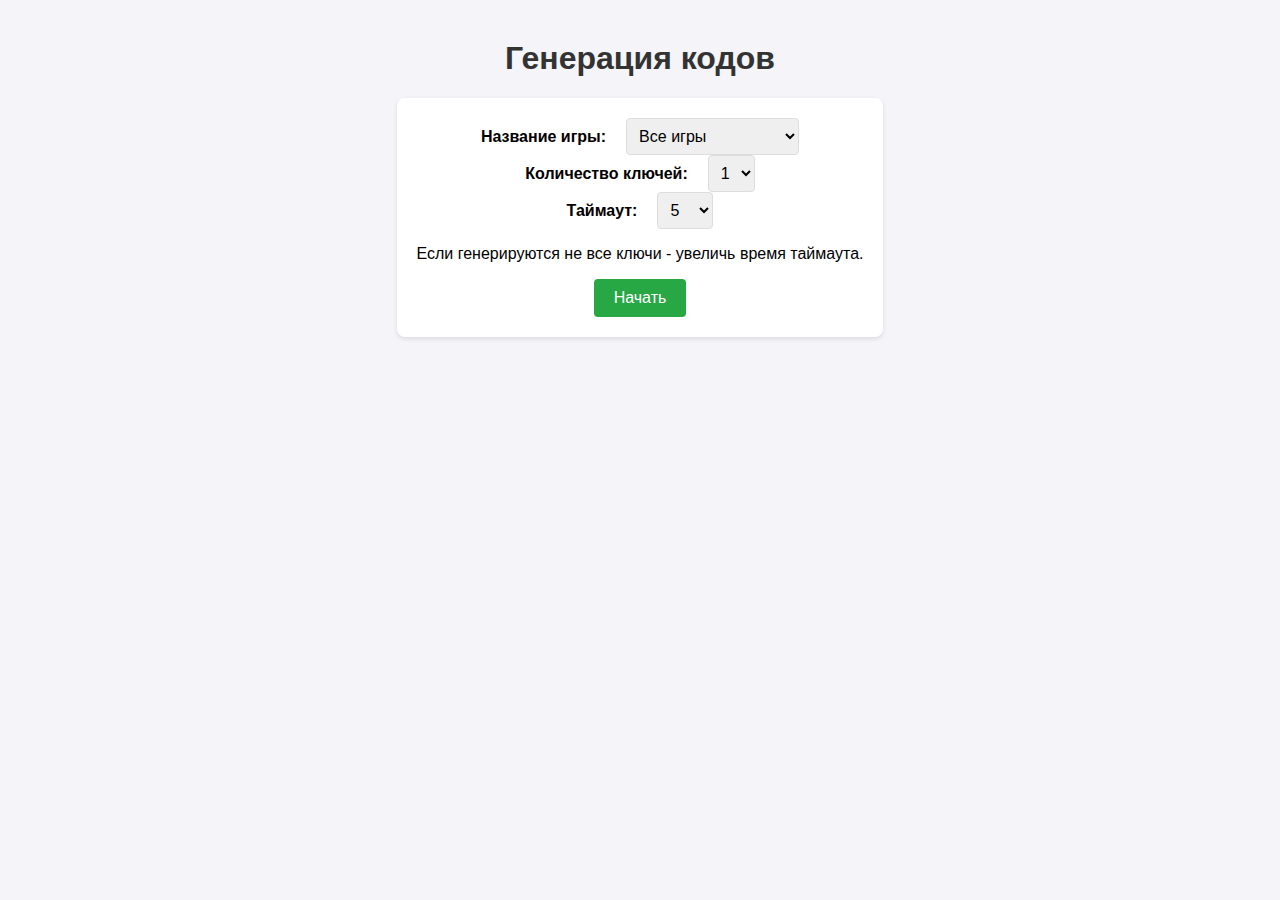
==== static/index.html @ 1052d9d2 "add new game" ====
<!DOCTYPE html>
<html lang="en">
<head>
    <meta charset="UTF-8">
    <meta name="viewport" content="width=device-width, initial-scale=1.0">
    <title>Генерация кодов</title>
    <link rel="stylesheet" href="/static/css/styles.css">
</head>
<body>

<div id="menuContainer">
<h1>Генерация кодов</h1>
<div class="container">
<form id="keyForm" action="/generate_keys" method="post">
    <div class="container1">
        <label for="keyCount">Название игры:</label>
        <select id="gameName" name="gameName">
            <option value="99">Все игры</option>
            <option value="0">Riding Extreme 3D</option>
            <option value="1">Chain Cube</option>
            <option value="2">Mud Racing</option>
            <option value="3">Train Miner</option>
            <option value="4">Merge Away</option>
            <option value="5">Twerk Race</option>
            <option value="6">Polysphere</option>
            <option value="7">Mow and Trim</option>
            <option value="8">Cafe Dash</option>
        </select>
    </div>
    <div class="container1">
        <label for="keyCount">Количество ключей:</label>
        <select id="keyCount" name="keyCount">
            <option value="1">1</option>
            <option value="2">2</option>
            <option value="3">3</option>
            <option value="4">4</option>
        </select>
    </div>
    <div class="container1">
        <label for="keyCount">Таймаут:</label>
        <select id="time_out" name="time_out">
            <option value="5">5</option>
            <option value="10">10</option>
            <option value="15">15</option>
            <option value="20">20</option>
        </select>
    </div>
    <p>Если генерируются не все ключи - увеличь время таймаута.</p>
    <button type="submit">Начать</button>
</form>
</div>
</div>

<!-- Контейнер для анимации загрузки -->
<div id="loadingContainer">
    <div class="container">
        <div id="app"></div>
        <div class="container1">
            <p>Идет генерация ключей. Пожалуйста, подождите...</p>
        </div>
    </div>
</div>

<script src="/static/js/script.js"></script>

<script>
    document.getElementById('keyForm').addEventListener('submit', function (event) {

        document.getElementById('menuContainer').style.display = 'none';
        document.getElementById('loadingContainer').style.display = 'block';

        const timeOutValue = parseInt(document.getElementById('time_out').value);

        setupTimerUI(timeOutValue);
        startTimer(timeOutValue);
    });
</script>

</body>
</html>
---- static/css/styles.css ----
body {
    font-family: Arial, sans-serif;
    background-color: #f4f4f9;
    margin: 0;
    padding: 20px;
    display: flex;
    flex-direction: column;
    align-items: center;
}

h1 {
    text-align: center;
    margin-top: 20px;
    color: #333;
}
.container1 {
    display: flex;
    align-items: center; /* Выравнивание по центру вертикально */
    gap: 20px; /* Пробел между элементами */
}

.container {
    max-width: 600px;
    margin: 10px;
    padding: 20px;
    background: #fff;
    border-radius: 8px;
    box-shadow: 0 2px 5px rgba(0, 0, 0, 0.1);
    display: flex;
    flex-direction: column;
    justify-content: center; /* Центрирует содержимое по вертикали */
    align-items: center;
}


form {
    display: flex;
    flex-direction: column;
    align-items: center;
}

label {
    font-weight: bold;
}

select {
    padding: 8px;
    font-size: 16px;
    border: 1px solid #ddd;
    border-radius: 4px;
}

button {
    padding: 10px 20px;
    font-size: 16px;
    border: none;
    border-radius: 4px;
    background-color: #28a745;
    color: #fff;
    cursor: pointer;
    transition: background-color 0.3s;
}

button:hover {
    background-color: #218838;
}

#keyContainer {
}

h2 {
    margin-top: 2px;
    margin-bottom: 20px;
}


ul {
    list-style-type: none;
    padding: 0;
}

li {
    background-color: #fff;
    border: 1px solid #ddd;
    margin-bottom: 5px;
    padding: 10px;
    border-radius: 4px;
}

.hidden {
    display: none;
}

#loadingContainer {
    display: none;
    align-items: center;
}

#menuContainer {

    align-items: center;
}

#app {
    align-items: center;
}

.base-timer {
    position: relative;
    width: 150px;
    height: 150px;
    text-align: center;
    align-items: center;
}

.base-timer__svg {
    transform: scaleX(-1);
    text-align: center;
    align-items: center;
}

.base-timer__circle {
    fill: none;
    stroke: none;
}

.base-timer__path-elapsed {
    stroke-width: 7px;
    stroke: grey;
}

.base-timer__path-remaining {
    stroke-width: 7px;
    stroke-linecap: round;
    transform: rotate(90deg);
    transform-origin: center;
    transition: 1s linear all;
    fill-rule: nonzero;
    stroke: currentColor;
}

.base-timer__path-remaining.green {
    color: rgb(65, 184, 131);
}

.base-timer__path-remaining.orange {
    color: orange;
}

.base-timer__path-remaining.red {
    color: red;
}

.base-timer__label {
    position: absolute;
    width: 150px;
    height: 150px;
    top: 0;
    display: flex;
    align-items: center;
    justify-content: center;
    font-size: 30px;
}
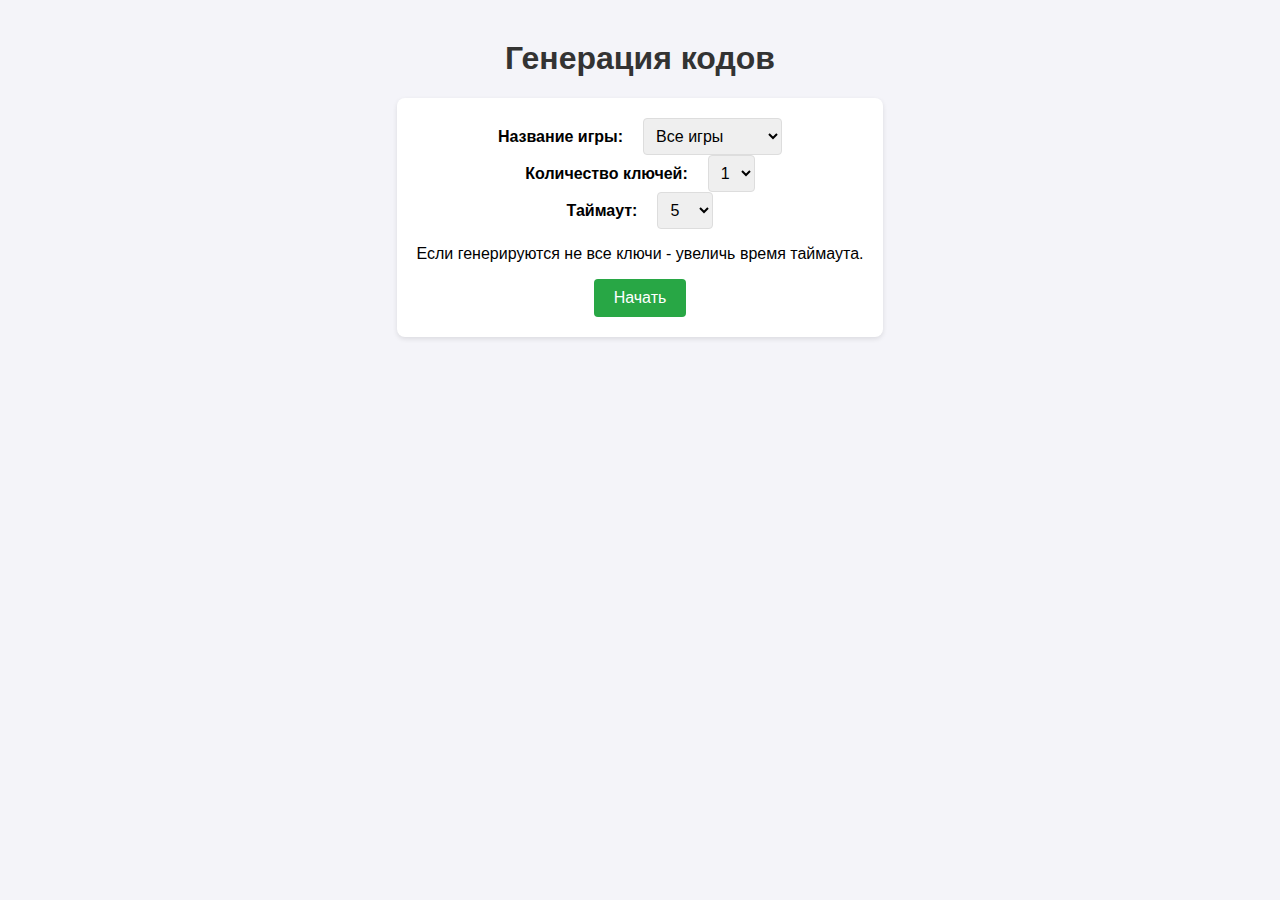
==== commit 37ac374c: "dell games" ====
--- a/static/index.html
+++ b/static/index.html
@@ -16,15 +16,13 @@
         <label for="keyCount">Название игры:</label>
         <select id="gameName" name="gameName">
             <option value="99">Все игры</option>
-            <option value="0">Riding Extreme 3D</option>
-            <option value="1">Chain Cube</option>
-            <option value="2">Mud Racing</option>
+            <option value="0">Zoopolis</option>
+            <option value="1">Mow and Trim</option>
+            <option value="2">Chain Cube</option>
             <option value="3">Train Miner</option>
             <option value="4">Merge Away</option>
-            <option value="5">Twerk Race</option>
+            <option value="5">Twerk Race</option> 
             <option value="6">Polysphere</option>
-            <option value="7">Mow and Trim</option>
-            <option value="8">Cafe Dash</option>
         </select>
     </div>
     <div class="container1">
--- a/static/css/styles.css
+++ b/static/css/styles.css
@@ -160,4 +160,16 @@
     align-items: center;
     justify-content: center;
     font-size: 30px;
+}
+.copy-input {
+    cursor: pointer;
+    padding: 10px;
+    border: 1px solid #ddd;
+    border-radius: 5px;
+    width: 200px;
+    background-color: #f9f9f9;
+    user-select: none; /* Не позволяет выделять текст */
+}
+.copy-input:focus {
+    outline: none;
 }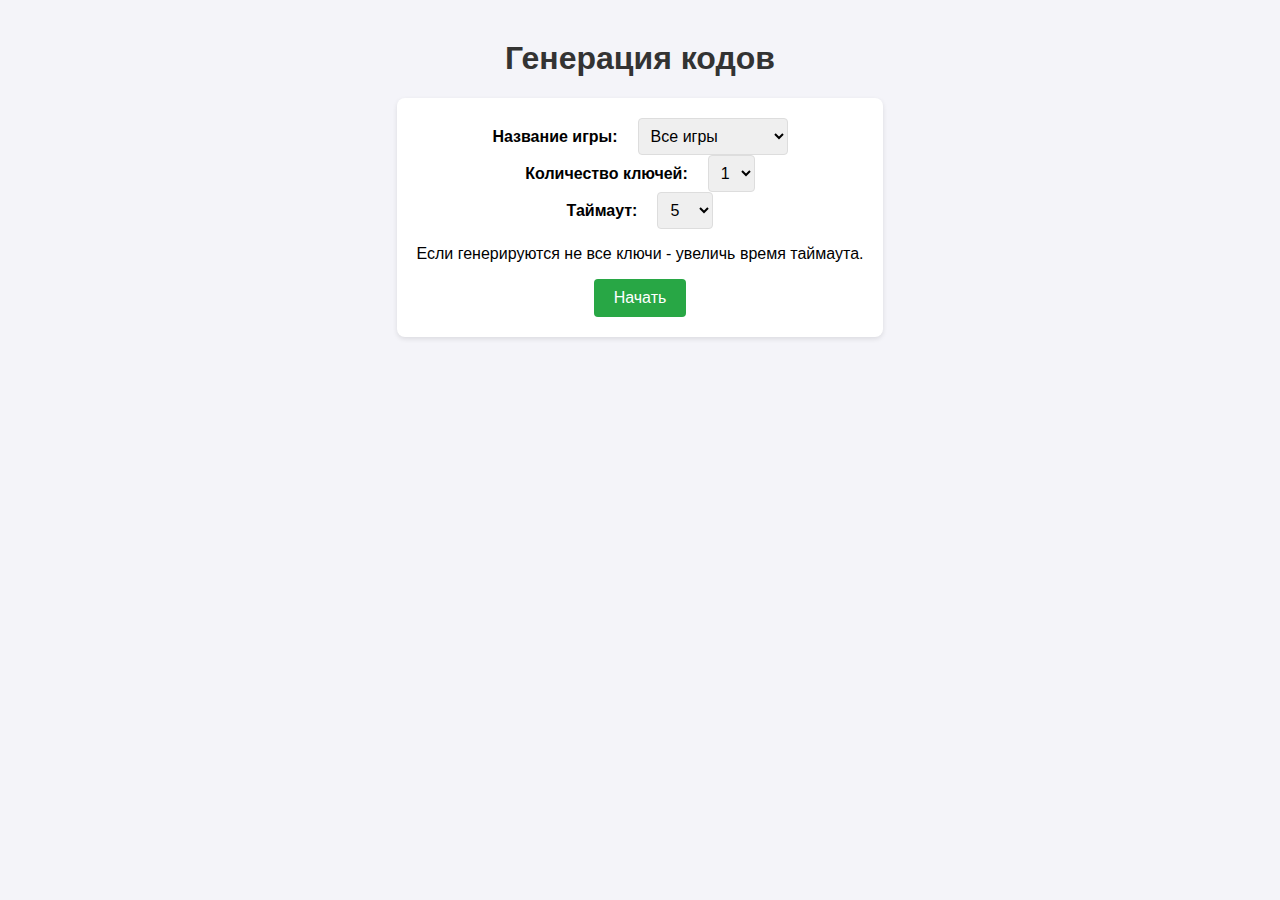
==== commit 190ece1d: "added Bouncemasters game" ====
--- a/static/index.html
+++ b/static/index.html
@@ -23,6 +23,10 @@
             <option value="4">Merge Away</option>
             <option value="5">Twerk Race</option> 
             <option value="6">Polysphere</option>
+            <option value="7">Tile Trio</option>
+            <option value="8">Stone Age</option>
+            <option value="9">Fluff Crusade</option>
+            <option value="10">Bouncemasters</option>
         </select>
     </div>
     <div class="container1">
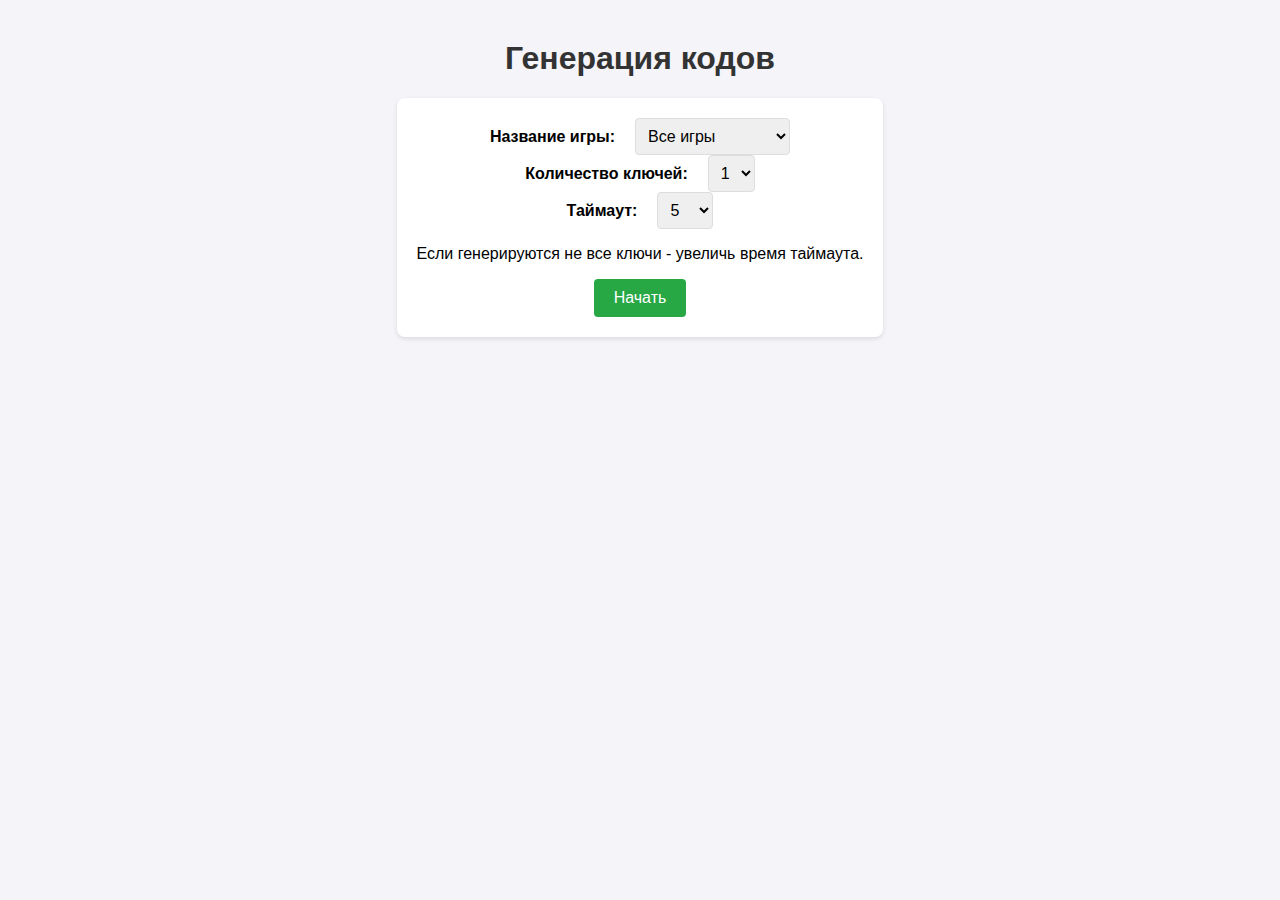
==== commit 8748bc1d: "add 3 new games" ====
--- a/static/index.html
+++ b/static/index.html
@@ -27,6 +27,12 @@
             <option value="8">Stone Age</option>
             <option value="9">Fluff Crusade</option>
             <option value="10">Bouncemasters</option>
+            <option value="11">Hide Ball</option>
+            <option value="12">Pin Out Master</option>
+            <option value="13">Count Masters</option>
+            <option value="14">Infected Frontier</option>
+            <option value="15">Among Water</option>
+            <option value="16">Factory World</option>
         </select>
     </div>
     <div class="container1">
